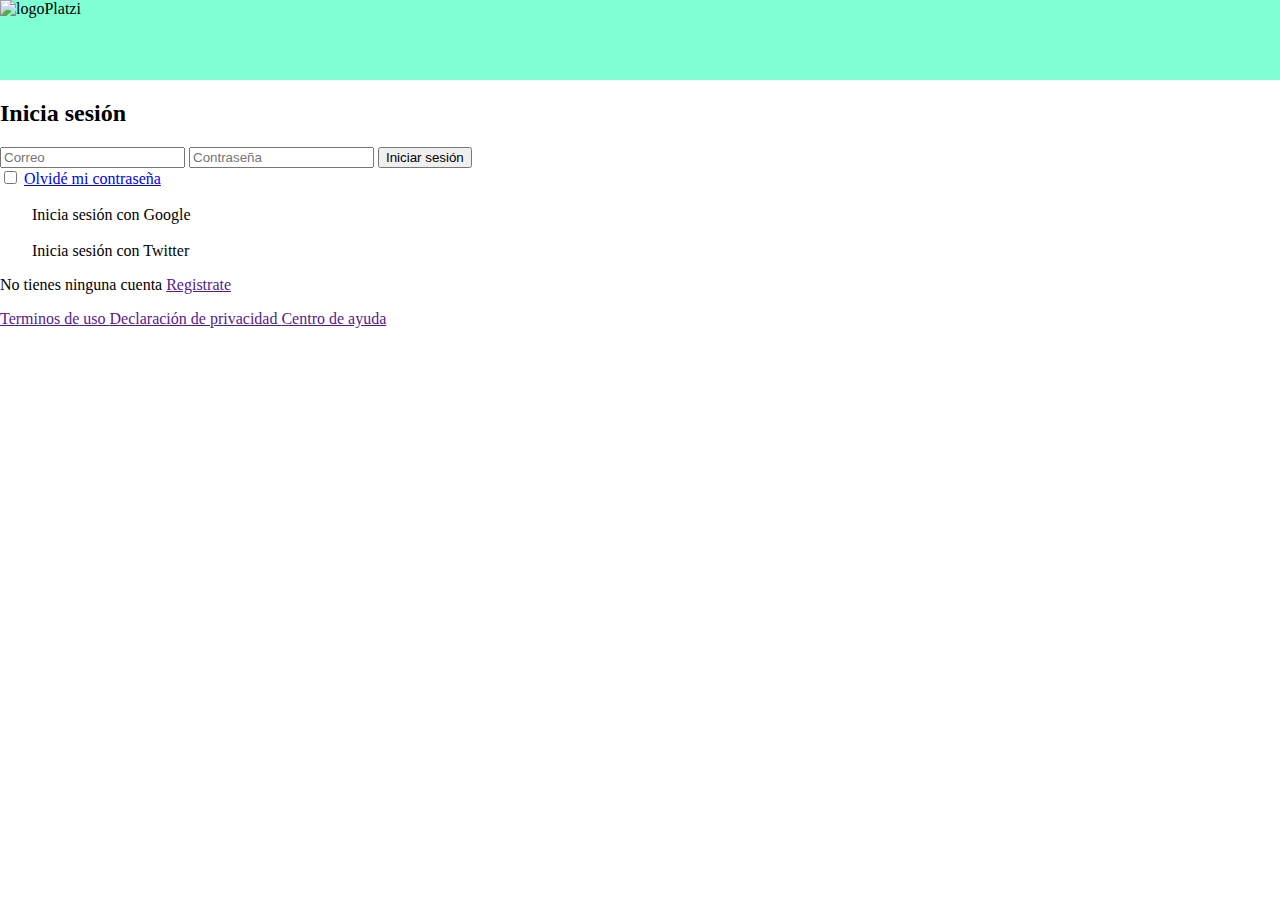
==== iniciar-sesion.html @ 7f89c44a "Añadiendo logos y html de iniciar sesion" ====
<!DOCTYPE html>
<html lang="en">
<head>
    <meta charset="UTF-8">
    <meta name="viewport" content="width=device-width, initial-scale=1.0">
    <meta http-equiv="X-UA-Compatible" content="ie=edge">
    <title>Document</title>

<style>
    body{
        margin: 0;
    }
.header{
    background-color:aquamarine;
    height: 80px;
    display: flex;
}
.header img{
    height: 200px;
}


</style>

</head>

<body>
    <header class="header">
        <img src="./imgs/logoplatzi.png" alt="logoPlatzi">
    </header>
    <section class="login">
        <section class="login__container">
            <h2>Inicia sesión</h2>
            <form class="login__container--form">
                <input class="input" type="text" placeholder="Correo">   
                <input class="input" type="password" placeholder="Contraseña">  
                <button class="button">Iniciar sesión</button> 

                <div class="login__container--remember-me">
                    <label>
                        <input class="" type="checkbox" id="cbox1" name="" value="checkboxx" >
                    </label>
                    <a href="#" >Olvidé mi contraseña</a>
                </div>
            </form>
            <section class="login__container--social-media">
                <div> <img src="./imgs/google-icon.png" alt="Google">Inicia sesión con Google</div>
                <div> <img src="./imgs/twitter-icon.png" alt="Twitter">Inicia sesión con Twitter</div>
            </section>
            <p class="login__container--register">No tienes ninguna cuenta <a href=""> Registrate </a></p>
        </section>
    </section>
    <footer class="footer">
        <a href=""> Terminos de uso </a>
        <a href=""> Declaración de privacidad </a>
        <a href=""> Centro de ayuda </a>
    </footer>
</body>
</html>
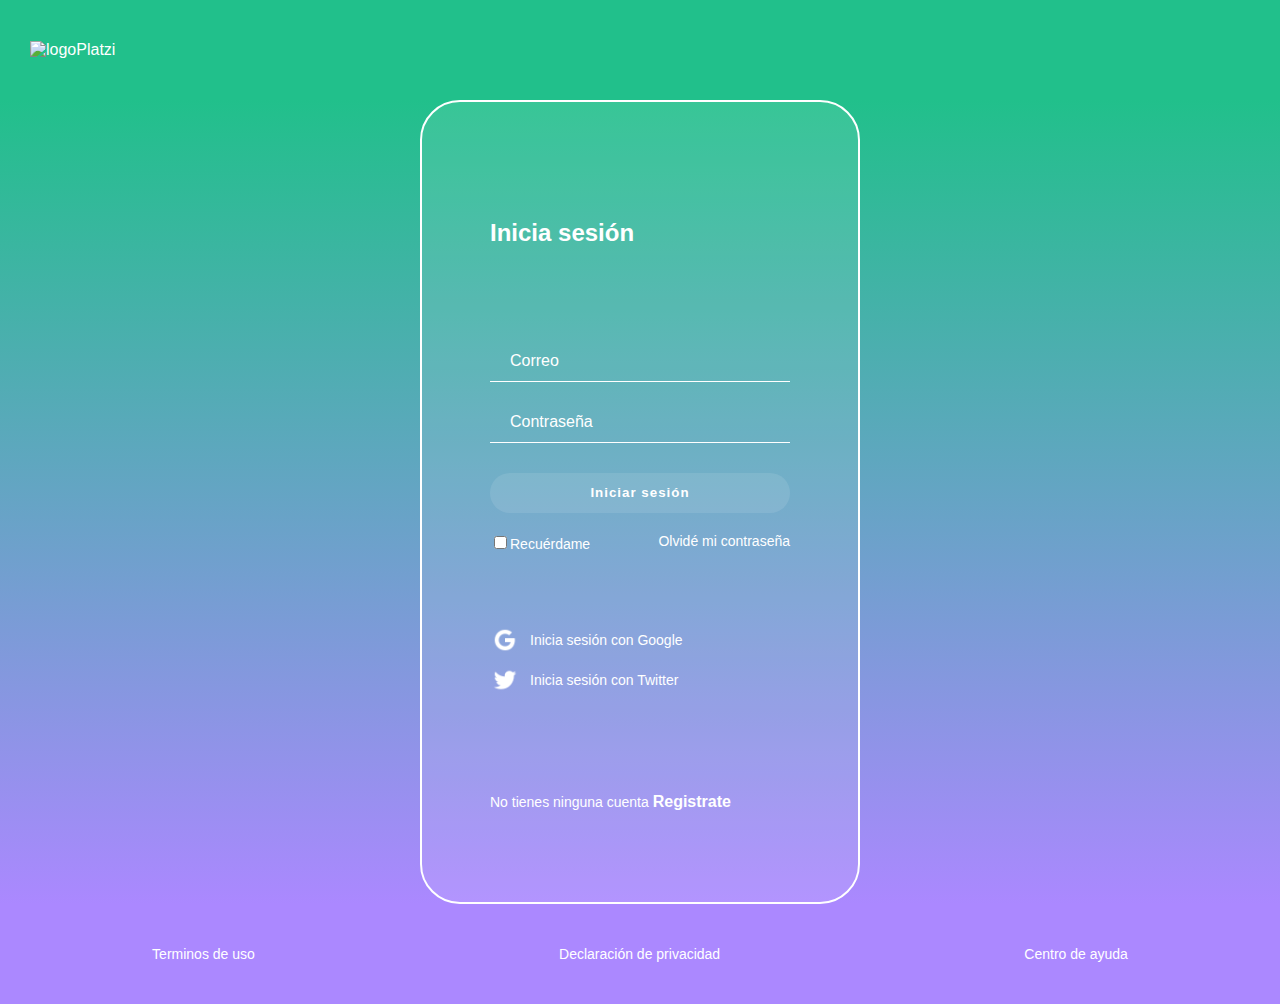
==== commit 8146d598: "Styled inicio sesion" ====
--- a/iniciar-sesion.html
+++ b/iniciar-sesion.html
@@ -1,26 +1,147 @@
 <!DOCTYPE html>
 <html lang="en">
+
 <head>
     <meta charset="UTF-8">
     <meta name="viewport" content="width=device-width, initial-scale=1.0">
     <meta http-equiv="X-UA-Compatible" content="ie=edge">
     <title>Document</title>
 
-<style>
-    body{
-        margin: 0;
-    }
-.header{
-    background-color:aquamarine;
-    height: 80px;
-    display: flex;
-}
-.header img{
-    height: 200px;
-}
+    <style>
+        body {
+            margin: 0;
+            font-family: 'Muli', sans-serif;
+        }
 
+        .header {
+            background-color: #21c08b;
+            color: white;
+            display: flex;
+            height: 100px;
+            align-items: center;
+            justify-content: space-between;
+            top: 0px;
+        }
 
-</style>
+        .header img {
+            margin-left: 30px;
+            width: 200px;
+        }
+
+        .login{
+            background: linear-gradient(#21c08b,#ab88FF);
+            display: flex;
+            align-content: center;
+            justify-content: center;
+            padding: 0px 30px;
+            min-height: calc(100vh - 200px);
+        }
+        .login__container{
+            background-color: rgba(255, 255, 255, 0.1);
+            border: 2px solid white;
+            border-radius: 40px;
+            padding: 60px 68px 40px;
+            color: white;
+            min-height: 700px;
+            width: 300px;
+            display: flex;
+            flex-direction: column;
+            justify-content: space-around;
+        }
+        .login__container--form{
+            display: flex;
+            flex-direction: column;
+        }
+        .login__container--form label{
+            font-size: 14px;
+        }
+        .login__container--remember-me{
+            color: white;
+            display: flex;
+            justify-content: space-between;
+            margin-top: 10px;
+        }
+
+        .login__container--remember-me a{
+            font-size: 14px;
+            color: white;
+            text-decoration: none;
+        }
+        .login__container--remember-me a:hover{
+            text-decoration: underline;
+        }
+        .login__container--social-media > div{
+            display: flex;
+            align-items: center;
+            font-size: 14px;
+            margin-bottom: 10px;
+        }
+        .login__container--social-media > div > img{
+            width: 30px;
+            margin-right: 10px;
+        }
+        .login__container--register{
+            font-size: 14px;
+            
+        }
+        .login__container--register a{
+            font-size: 16px;
+            text-decoration: none;
+            color: white;
+            font-weight: bold;
+            font-family: 'Muli', sans-serif;
+        }
+
+        .login__container--register a:hover{
+            text-decoration: underline;
+        }
+
+        .input{
+            background-color: transparent;
+            outline: none;
+            border-top: 0;
+            border-right: 0;
+            border-left: 0;
+            border-bottom: 1px solid white;
+            height: 40px;
+            font-family: 'Muli', sans-serif;
+            font-size: 16px;
+            margin-bottom: 20px;
+            padding: 0 20px;
+        }
+        .button{
+            background-color: rgba(255, 255, 255, 0.1);
+            height: 40px;
+            color: white;
+            border-radius: 60px;
+            border: none;
+            font-family: 'Muli', sans-serif;
+            cursor: pointer;
+            font-weight:bold;
+            letter-spacing: 1px;
+            margin:10px 0;
+        }
+        ::placeholder{
+            color: white;
+        }
+        .footer{
+            background-color:#ab88FF;
+            display: flex;
+            align-items: center;
+            height: 100px;
+            width: 100%;
+            justify-content: space-around;
+        }
+        .footer a{
+            font-size:14px;
+            color: white;
+            text-decoration: none;
+            cursor: pointer;
+        }
+        .footer a:hover{
+           text-decoration: underline;
+        }
+    </style>
 
 </head>
 
@@ -32,15 +153,15 @@
         <section class="login__container">
             <h2>Inicia sesión</h2>
             <form class="login__container--form">
-                <input class="input" type="text" placeholder="Correo">   
-                <input class="input" type="password" placeholder="Contraseña">  
-                <button class="button">Iniciar sesión</button> 
+                <input class="input" type="text" placeholder="Correo">
+                <input class="input" type="password" placeholder="Contraseña">
+                <button class="button">Iniciar sesión</button>
 
                 <div class="login__container--remember-me">
                     <label>
-                        <input class="" type="checkbox" id="cbox1" name="" value="checkboxx" >
+                        <input type="checkbox" id="cbox1" name="" value="checkboxx">Recuérdame
                     </label>
-                    <a href="#" >Olvidé mi contraseña</a>
+                    <a href="#">Olvidé mi contraseña</a>
                 </div>
             </form>
             <section class="login__container--social-media">
@@ -56,4 +177,5 @@
         <a href=""> Centro de ayuda </a>
     </footer>
 </body>
+
 </html>